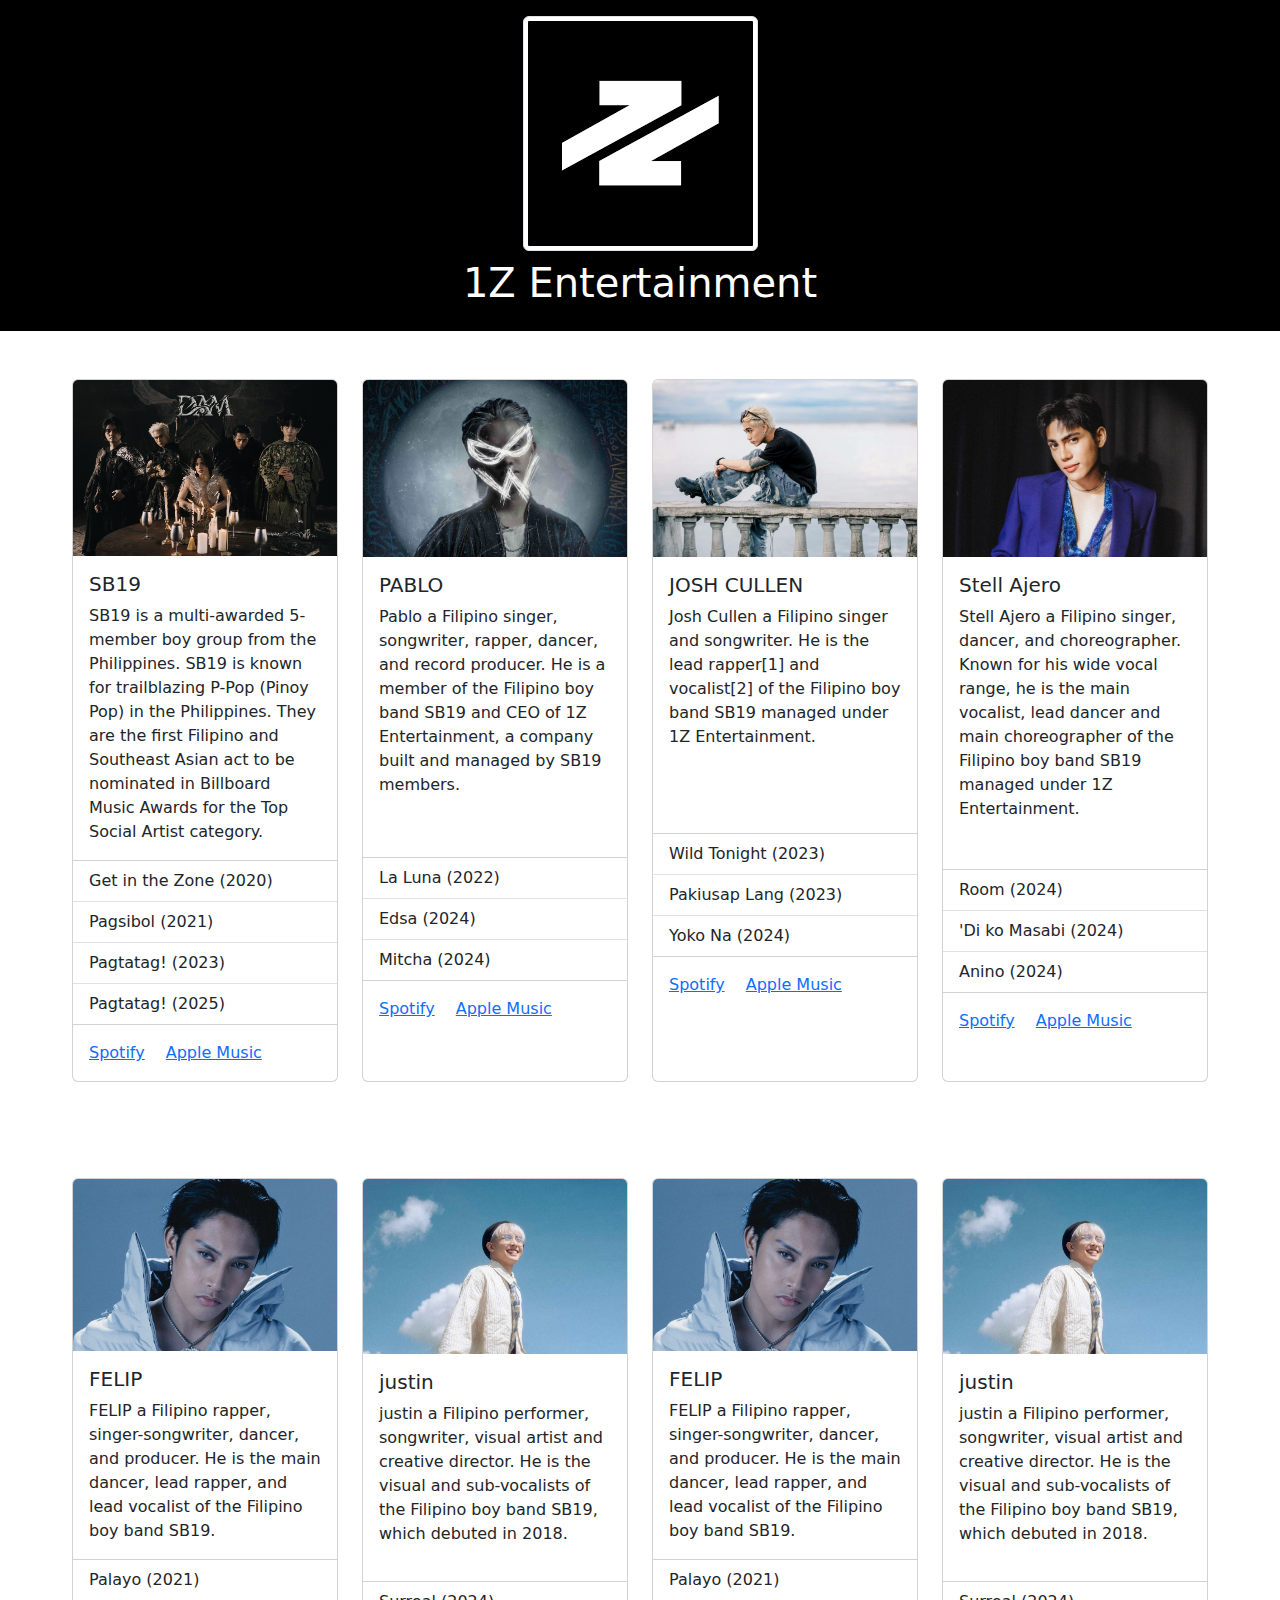
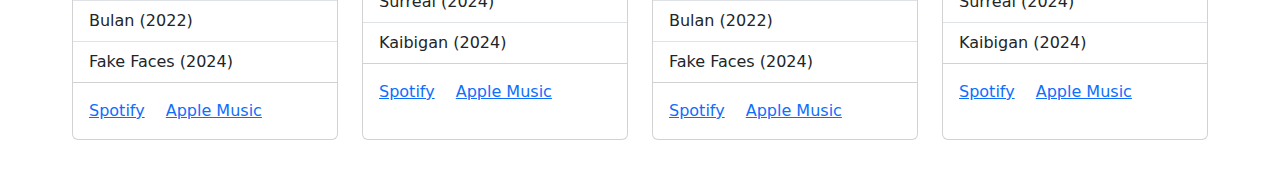
==== index.html @ 8d9eadbe "Add files via upload" ====
<!DOCTYPE html>
<html lang="en">

<head>
  <meta charset="utf-8">
  <meta name="viewport" content="width=device-width, initial-scale=1">
  <title>1Z</title>
  <link href="https://cdn.jsdelivr.net/npm/bootstrap@5.3.3/dist/css/bootstrap.min.css" rel="stylesheet">
  <link rel="stylesheet" href="index.html">
</head>

<body>
  <div class="container-fluid p-3" style="background-color: black;">
    <div class="text-center">
      <img src="1z.jpg" class="img-thumbnail text-center" alt="1Z Entertainment Logo">
      <div class="h1 text-center mt-2" style="color: white"> 1Z Entertainment
      </div>
    </div>
  </div>
  <div class="container-fluid">
    <div class="row mx-5">
      <div class="col-12 col-md-6 col-lg-4 col-xl-3 d-flex my-5">
        <div class="card" style="width: 18rem;">
          <img src="sb19.jpg" class="card-img-top" alt="...">
          <div class="card-body">
            <h5 class="card-title">SB19</h5>
            <p class="card-text">SB19 is a multi-awarded 5-member boy group from the Philippines. SB19 is known for
              trailblazing P-Pop (Pinoy Pop) in the Philippines. They are the first Filipino and Southeast Asian act to
              be nominated in Billboard Music Awards for the Top Social Artist category.</p>
          </div>
          <ul class="list-group list-group-flush">
            <li class="list-group-item">Get in the Zone (2020)</li>
            <li class="list-group-item">Pagsibol (2021)</li>
            <li class="list-group-item">Pagtatag! (2023)</li>
            <li class="list-group-item">Pagtatag! (2025)</li>
          </ul>
          <div class="card-body">
            <a href="#" class="card-link">Spotify</a>
            <a href="#" class="card-link">Apple Music</a>
          </div>
        </div>
      </div>
      <div class="col-12 col-md-6 col-lg-4 col-xl-3 d-flex my-5">
        <div class="card" style="width: 18rem;">
          <img src="pablo.png" class="card-img-top" alt="...">
          <div class="card-body">
            <h5 class="card-title">PABLO</h5>
            <p class="card-text">Pablo a Filipino singer, songwriter, rapper, dancer, and record producer. He is a
              member of the Filipino boy band SB19 and CEO of 1Z Entertainment, a company built and managed by SB19
              members.</p>
          </div>
          <ul class="list-group list-group-flush">
            <li class="list-group-item">La Luna (2022)</li>
            <li class="list-group-item">Edsa (2024)</li>
            <li class="list-group-item">Mitcha (2024)</li>
          </ul>
          <div class="card-body">
            <a href="#" class="card-link">Spotify</a>
            <a href="#" class="card-link">Apple Music</a>
          </div>
        </div>
      </div>
      <div class="col-12 col-md-6 col-lg-4 col-xl-3 d-flex my-5">
        <div class="card" style="width: 18rem;">
          <img src="josh.jpg" class="card-img-top" alt="...">
          <div class="card-body">
            <h5 class="card-title">JOSH CULLEN</h5>
            <p class="card-text">Josh Cullen a Filipino singer and songwriter. He is the lead rapper[1] and vocalist[2]
              of the Filipino boy band SB19 managed under 1Z Entertainment.</p>
          </div>
          <ul class="list-group list-group-flush">
            <li class="list-group-item">Wild Tonight (2023)</li>
            <li class="list-group-item">Pakiusap Lang (2023)</li>
            <li class="list-group-item">Yoko Na (2024)</li>
          </ul>
          <div class="card-body">
            <a href="#" class="card-link">Spotify</a>
            <a href="#" class="card-link">Apple Music</a>
          </div>
        </div>
      </div>
      <div class="col-12 col-md-6 col-lg-4 col-xl-3 d-flex my-5">
        <div class="card" style="width: 18rem;">
          <img src="stell.jpg" class="card-img-top" alt="...">
          <div class="card-body">
            <h5 class="card-title">Stell Ajero</h5>
            <p class="card-text">Stell Ajero a Filipino singer, dancer, and choreographer. Known for his wide vocal
              range, he is the main vocalist, lead dancer and main choreographer of the Filipino boy band SB19 managed
              under 1Z Entertainment.</p>
          </div>
          <ul class="list-group list-group-flush">
            <li class="list-group-item">Room (2024)</li>
            <li class="list-group-item">'Di ko Masabi (2024)</li>
            <li class="list-group-item">Anino (2024)</li>
          </ul>
          <div class="card-body">
            <a href="#" class="card-link">Spotify</a>
            <a href="#" class="card-link">Apple Music</a>
          </div>
        </div>
      </div>
    </div>
  </div>
  </div>
  </div>

  <div class="container-fluid">
    <div class="row mx-5">
      <div class="col-12 col-md-6 col-lg-4 col-xl-3 d-flex my-5">
        <div class="card" style="width: 18rem;">
          <img src="felip.jpg" class="card-img-top" alt="...">
          <div class="card-body">
            <h5 class="card-title">FELIP</h5>
            <p class="card-text">FELIP a Filipino rapper, singer-songwriter, dancer, and producer. He is the main
              dancer, lead rapper, and lead vocalist of the Filipino boy band SB19.</p>
          </div>
          <ul class="list-group list-group-flush">
            <li class="list-group-item">Palayo (2021)</li>
            <li class="list-group-item">Bulan (2022)</li>
            <li class="list-group-item">Fake Faces (2024)</li>
          </ul>
          <div class="card-body">
            <a href="#" class="card-link">Spotify</a>
            <a href="#" class="card-link">Apple Music</a>
          </div>
        </div>
      </div>

      <div class="col-12 col-md-6 col-lg-4 col-xl-3 d-flex my-5">
        <div class="card" style="width: 18rem;">
          <img src="justin.png" class="card-img-top" alt="...">
          <div class="card-body">
            <h5 class="card-title">justin</h5>
            <p class="card-text"> justin a Filipino performer, songwriter, visual artist and creative director. He is
              the visual and sub-vocalists of the Filipino boy band SB19, which debuted in 2018.</p>
          </div>
          <ul class="list-group list-group-flush">
            <li class="list-group-item">Surreal (2024)</li>
            <li class="list-group-item">Kaibigan (2024)</li>
          </ul>
          <div class="card-body">
            <a href="#" class="card-link">Spotify</a>
            <a href="#" class="card-link">Apple Music</a>
          </div>
        </div>
      </div>

      <div class="col-12 col-md-6 col-lg-4 col-xl-3 d-flex my-5">
        <div class="card" style="width: 18rem;">
          <img src="felip.jpg" class="card-img-top" alt="...">
          <div class="card-body">
            <h5 class="card-title">FELIP</h5>
            <p class="card-text">FELIP a Filipino rapper, singer-songwriter, dancer, and producer. He is the main
              dancer, lead rapper, and lead vocalist of the Filipino boy band SB19.</p>
          </div>
          <ul class="list-group list-group-flush">
            <li class="list-group-item">Palayo (2021)</li>
            <li class="list-group-item">Bulan (2022)</li>
            <li class="list-group-item">Fake Faces (2024)</li>
          </ul>
          <div class="card-body">
            <a href="#" class="card-link">Spotify</a>
            <a href="#" class="card-link">Apple Music</a>
          </div>
        </div>
      </div>

      <div class="col-12 col-md-6 col-lg-4 col-xl-3 d-flex my-5">
        <div class="card" style="width: 18rem;">
          <img src="justin.png" class="card-img-top" alt="...">
          <div class="card-body">
            <h5 class="card-title">justin</h5>
            <p class="card-text"> justin a Filipino performer, songwriter, visual artist and creative director. He is
              the visual and sub-vocalists of the Filipino boy band SB19, which debuted in 2018.</p>
          </div>
          <ul class="list-group list-group-flush">
            <li class="list-group-item">Surreal (2024)</li>
            <li class="list-group-item">Kaibigan (2024)</li>
          </ul>
          <div class="card-body">
            <a href="#" class="card-link">Spotify</a>
            <a href="#" class="card-link">Apple Music</a>
          </div>
        </div>
      </div>
    </div>
  </div>
</body>

</html>
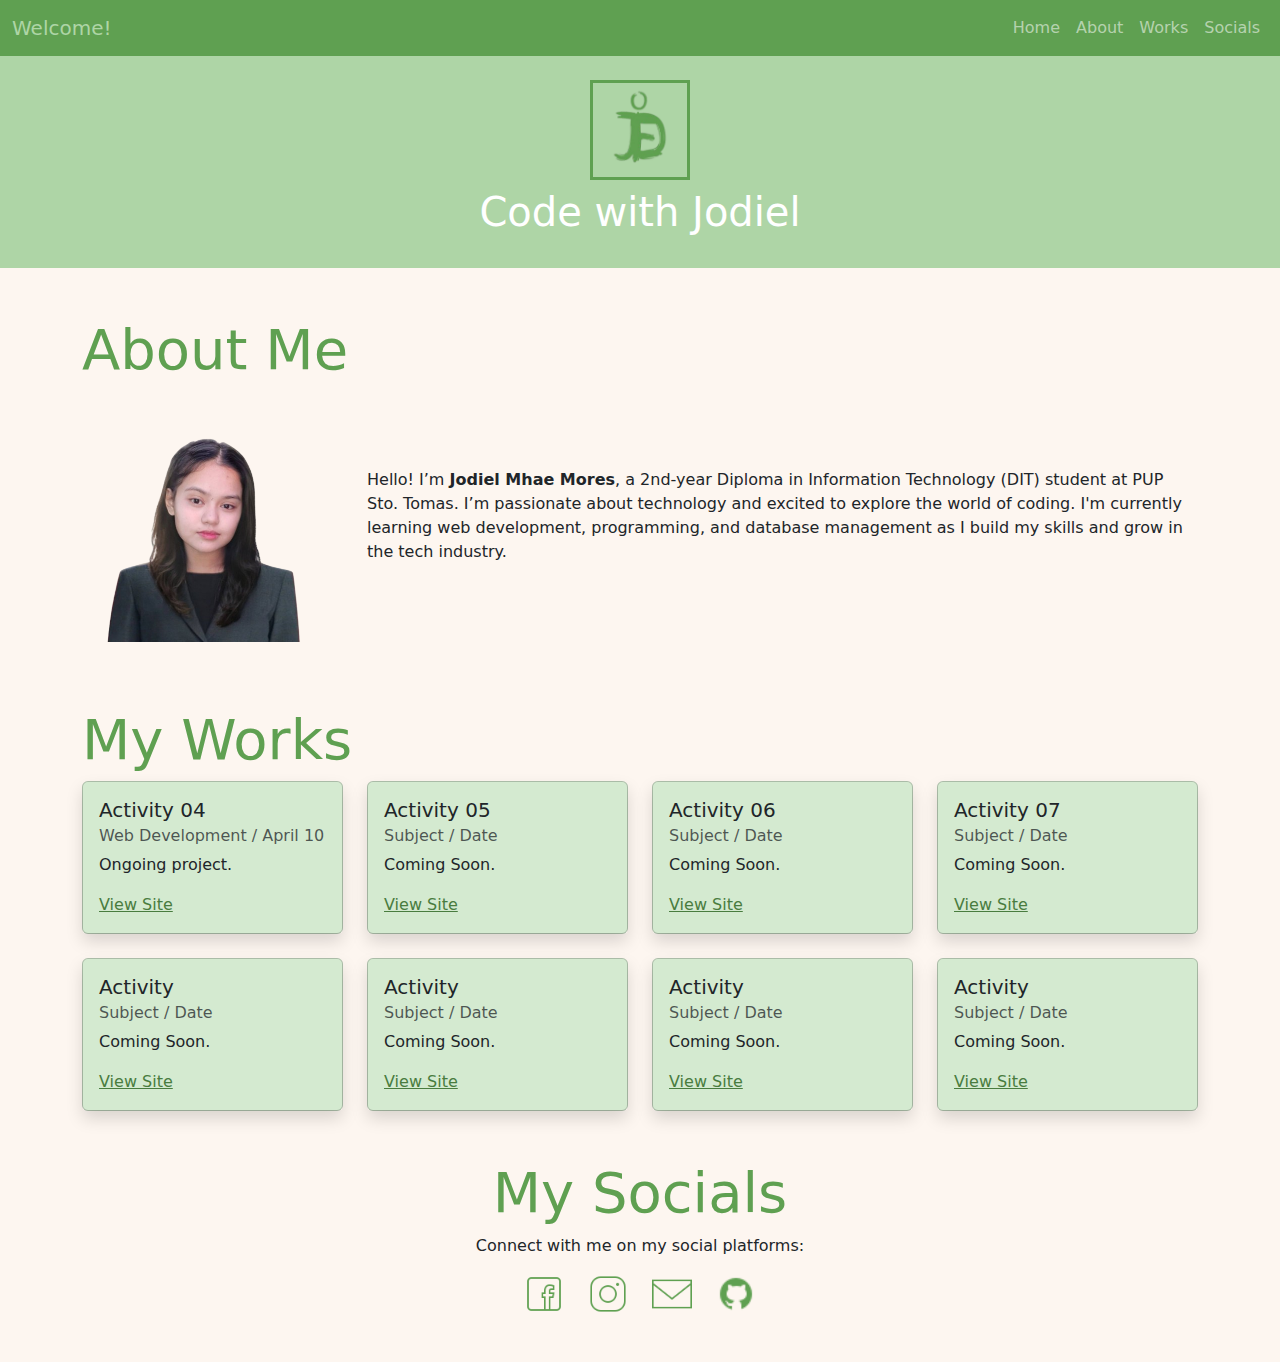
==== commit 9d669032: "Update index.html" ====
--- a/index.html
+++ b/index.html
@@ -2,189 +2,168 @@
 <html lang="en">
 
 <head>
-  <meta charset="utf-8">
-  <meta name="viewport" content="width=device-width, initial-scale=1">
-  <title>1Z</title>
-  <link href="https://cdn.jsdelivr.net/npm/bootstrap@5.3.3/dist/css/bootstrap.min.css" rel="stylesheet">
-  <link rel="stylesheet" href="index.html">
+    <meta charset="UTF-8" />
+    <meta name="viewport" content="width=device-width, initial-scale=1.0" />
+    <title>Portfolio - Jodiel Mhae Mores</title>
+    <link rel="icon" href="A04/logo.png">
+    <link href="https://cdn.jsdelivr.net/npm/bootstrap@5.3.3/dist/css/bootstrap.min.css" rel="stylesheet">
 </head>
 
-<body>
-  <div class="container-fluid p-3" style="background-color: black;">
-    <div class="text-center">
-      <img src="1z.jpg" class="img-thumbnail text-center" alt="1Z Entertainment Logo">
-      <div class="h1 text-center mt-2" style="color: white"> 1Z Entertainment
-      </div>
+<body style="background-color: #FDF6F0;">
+
+    <nav class="navbar navbar-expand-lg navbar-dark" style="background-color: #5FA051;">
+        <div class="container-fluid">
+            <a class="navbar-brand" style="color: #AED5A6;">Welcome!</a>
+            <button class="navbar-toggler" type="button" data-bs-toggle="collapse" data-bs-target="#navbarNav">
+                <span class="navbar-toggler-icon"></span>
+            </button>
+            <div class="collapse navbar-collapse" id="navbarNav">
+                <ul class="navbar-nav ms-auto">
+                    <li class="nav-item"><a class="nav-link" href="#">Home</a></li>
+                    <li class="nav-item"><a class="nav-link" href="#profile">About</a></li>
+                    <li class="nav-item"><a class="nav-link" href="#works">Works</a></li>
+                    <li class="nav-item"><a class="nav-link" href="#socials">Socials</a></li>
+                </ul>
+            </div>
+        </div>
+    </nav>
+
+    <header class="text-center py-4" style="background-color: #AED5A6;">
+        <img src="A04/MyLogo.png" style="border-style: solid; border-color: #5FA051;" height="100" width="100" alt="Logo">
+        <h1 class="mt-2" style="color:white">Code with Jodiel</h1>
+    </header>
+
+    <section id="profile" class="container my-5">
+        <h2 class="display-4" style="color: #5FA051;">About Me</h2>
+        <div class="row align-items-center">
+            <div class="col-md-3 mb-3">
+                <img src="A04/Jodiel.png" alt="Jodiel Mhae Mores" style="max-width: 250px;">
+            </div>
+            <div class="col-md-9">
+                <p>Hello! I’m <strong>Jodiel Mhae Mores</strong>, a 2nd-year Diploma in Information Technology (DIT)
+                    student at PUP Sto. Tomas. I’m passionate about technology and excited to explore the world of
+                    coding. I'm currently learning web development, programming, and database management as I build my
+                    skills and grow in the tech industry.
+                </p>
+            </div>
+        </div>
+    </section>
+
+    <section id="works" class="container my-5">
+        <h2 class="display-4 mb-2" style="color: #5FA051;">My Works</h2>
+        <div class="row g-4">
+            <div class="col-12 col-sm-6 col-md-4 col-lg-3">
+                <div class="card h-100" style="background-color:#D4EAD0;">
+                    <div class="card-body shadow">
+                        <h5 class="card-title"> Activity 04</h5>
+                        <h6 class="card-subtitle mb-2 text-body-secondary">Web Development / April 10</h6>
+                        <p class="card-text">Ongoing project.</p>
+                        <a href="#" class="card-link" style="color: #497C3F;" >View Site</a>
+                    </div>
+                </div>
+            </div>
+            <div class="col-12 col-sm-6 col-md-4 col-lg-3">
+                <div class="card h-100" style="background-color:#D4EAD0;">
+                    <div class="card-body shadow">
+                        <h5 class="card-title">Activity 05</h5>
+                        <h6 class="card-subtitle mb-2 text-body-secondary">Subject / Date</h6>
+                        <p class="card-text">Coming Soon.</p>
+                        <a href="#" class="card-link" style="color: #497C3F;" >View Site</a>
+                    </div>
+                </div>
+            </div>
+            <div class="col-12 col-sm-6 col-md-4 col-lg-3">
+                <div class="card h-100" style="background-color:#D4EAD0;">
+                    <div class="card-body shadow">
+                        <h5 class="card-title">Activity 06</h5>
+                        <h6 class="card-subtitle mb-2 text-body-secondary">Subject / Date</h6>
+                        <p class="card-text">Coming Soon.</p>
+                        <a href="#" class="card-link" style="color: #497C3F;" >View Site</a>
+                    </div>
+                </div>
+            </div>
+            <div class="col-12 col-sm-6 col-md-4 col-lg-3">
+                <div class="card h-100" style="background-color:#D4EAD0;">
+                    <div class="card-body shadow">
+                        <h5 class="card-title">Activity 07</h5>
+                        <h6 class="card-subtitle mb-2 text-body-secondary">Subject / Date</h6>
+                        <p class="card-text">Coming Soon.</p>
+                        <a href="#" class="card-link" style="color: #497C3F;" >View Site</a>
+                    </div>
+                </div>
+            </div>
+            <div class="col-12 col-sm-6 col-md-4 col-lg-3">
+                <div class="card h-100" style="background-color:#D4EAD0;">
+                    <div class="card-body shadow">
+                        <h5 class="card-title">Activity</h5>
+                        <h6 class="card-subtitle mb-2 text-body-secondary">Subject / Date</h6>
+                        <p class="card-text">Coming Soon.</p>
+                        <a href="#" class="card-link" style="color: #497C3F;" >View Site</a>
+                    </div>
+                </div>
+            </div>
+            <div class="col-12 col-sm-6 col-md-4 col-lg-3">
+                <div class="card h-100" style="background-color:#D4EAD0;">
+                    <div class="card-body shadow">
+                        <h5 class="card-title">Activity</h5>
+                        <h6 class="card-subtitle mb-2 text-body-secondary">Subject / Date</h6>
+                        <p class="card-text">Coming Soon.</p>
+                        <a href="#" class="card-link" style="color: #497C3F;" >View Site</a>
+                    </div>
+                </div>
+            </div>
+            <div class="col-12 col-sm-6 col-md-4 col-lg-3">
+                <div class="card h-100" style="background-color:#D4EAD0;">
+                    <div class="card-body shadow">
+                        <h5 class="card-title">Activity</h5>
+                        <h6 class="card-subtitle mb-2 text-body-secondary">Subject / Date</h6>
+                        <p class="card-text">Coming Soon.</p>
+                        <a href="#" class="card-link" style="color: #497C3F;" >View Site</a>
+                    </div>
+                </div>
+            </div>
+            <div class="col-12 col-sm-6 col-md-4 col-lg-3">
+                <div class="card h-100" style="background-color:#D4EAD0;">
+                    <div class="card-body shadow">
+                        <h5 class="card-title">Activity</h5>
+                        <h6 class="card-subtitle mb-2 text-body-secondary">Subject / Date</h6>
+                        <p class="card-text">Coming Soon.</p>
+                        <a href="#" class="card-link" style="color: #497C3F;" >View Site</a>
+                    </div>
+                </div>
+            </div>
+        </div>
+    </section>
+
+
+    <section id="socials" class="container my-5 text-center">
+        <h2 class="display-4" style="color: #5FA051;">My Socials</h2>
+        <p>Connect with me on my social platforms:</p>
+        <div class="d-flex justify-content-center gap-4">
+            <a href="https://www.facebook.com/share/16Z4SZC8n3/?mibextid=wwXIfr" target="_blank">
+                <img src="A04/fbIcon.png" width="40" alt="Facebook">
+            </a>
+            <a href="https://www.instagram.com/jodi.mey?" target="_blank">
+                <img src="A04/IGicon.png" width="40" alt="Instagram">
+            </a>
+            <a href="mailto:jmmores04@gmail.com" target="_blank">
+                <img src="A04/EMAILicon.png" width="40" alt="E-mail">
+            </a>
+            <a href="https://github.com/jodimeyyy" target="_blank">
+                <img src="A04/GITHUBicon.png" width="40" alt="GitHub">
+            </a>
+        </div>
+    </section>
+
+    <script src="https://cdn.jsdelivr.net/npm/bootstrap@5.3.3/dist/js/bootstrap.bundle.min.js"></script>
+</body>
+</html>
+
+
+<div class="container-fluid">
+    <div class="row">
+        <div class="col">
+
+        </div>
     </div>
-  </div>
-  <div class="container-fluid">
-    <div class="row mx-5">
-      <div class="col-12 col-md-6 col-lg-4 col-xl-3 d-flex my-5">
-        <div class="card" style="width: 18rem;">
-          <img src="sb19.jpg" class="card-img-top" alt="...">
-          <div class="card-body">
-            <h5 class="card-title">SB19</h5>
-            <p class="card-text">SB19 is a multi-awarded 5-member boy group from the Philippines. SB19 is known for
-              trailblazing P-Pop (Pinoy Pop) in the Philippines. They are the first Filipino and Southeast Asian act to
-              be nominated in Billboard Music Awards for the Top Social Artist category.</p>
-          </div>
-          <ul class="list-group list-group-flush">
-            <li class="list-group-item">Get in the Zone (2020)</li>
-            <li class="list-group-item">Pagsibol (2021)</li>
-            <li class="list-group-item">Pagtatag! (2023)</li>
-            <li class="list-group-item">Pagtatag! (2025)</li>
-          </ul>
-          <div class="card-body">
-            <a href="#" class="card-link">Spotify</a>
-            <a href="#" class="card-link">Apple Music</a>
-          </div>
-        </div>
-      </div>
-      <div class="col-12 col-md-6 col-lg-4 col-xl-3 d-flex my-5">
-        <div class="card" style="width: 18rem;">
-          <img src="pablo.png" class="card-img-top" alt="...">
-          <div class="card-body">
-            <h5 class="card-title">PABLO</h5>
-            <p class="card-text">Pablo a Filipino singer, songwriter, rapper, dancer, and record producer. He is a
-              member of the Filipino boy band SB19 and CEO of 1Z Entertainment, a company built and managed by SB19
-              members.</p>
-          </div>
-          <ul class="list-group list-group-flush">
-            <li class="list-group-item">La Luna (2022)</li>
-            <li class="list-group-item">Edsa (2024)</li>
-            <li class="list-group-item">Mitcha (2024)</li>
-          </ul>
-          <div class="card-body">
-            <a href="#" class="card-link">Spotify</a>
-            <a href="#" class="card-link">Apple Music</a>
-          </div>
-        </div>
-      </div>
-      <div class="col-12 col-md-6 col-lg-4 col-xl-3 d-flex my-5">
-        <div class="card" style="width: 18rem;">
-          <img src="josh.jpg" class="card-img-top" alt="...">
-          <div class="card-body">
-            <h5 class="card-title">JOSH CULLEN</h5>
-            <p class="card-text">Josh Cullen a Filipino singer and songwriter. He is the lead rapper[1] and vocalist[2]
-              of the Filipino boy band SB19 managed under 1Z Entertainment.</p>
-          </div>
-          <ul class="list-group list-group-flush">
-            <li class="list-group-item">Wild Tonight (2023)</li>
-            <li class="list-group-item">Pakiusap Lang (2023)</li>
-            <li class="list-group-item">Yoko Na (2024)</li>
-          </ul>
-          <div class="card-body">
-            <a href="#" class="card-link">Spotify</a>
-            <a href="#" class="card-link">Apple Music</a>
-          </div>
-        </div>
-      </div>
-      <div class="col-12 col-md-6 col-lg-4 col-xl-3 d-flex my-5">
-        <div class="card" style="width: 18rem;">
-          <img src="stell.jpg" class="card-img-top" alt="...">
-          <div class="card-body">
-            <h5 class="card-title">Stell Ajero</h5>
-            <p class="card-text">Stell Ajero a Filipino singer, dancer, and choreographer. Known for his wide vocal
-              range, he is the main vocalist, lead dancer and main choreographer of the Filipino boy band SB19 managed
-              under 1Z Entertainment.</p>
-          </div>
-          <ul class="list-group list-group-flush">
-            <li class="list-group-item">Room (2024)</li>
-            <li class="list-group-item">'Di ko Masabi (2024)</li>
-            <li class="list-group-item">Anino (2024)</li>
-          </ul>
-          <div class="card-body">
-            <a href="#" class="card-link">Spotify</a>
-            <a href="#" class="card-link">Apple Music</a>
-          </div>
-        </div>
-      </div>
-    </div>
-  </div>
-  </div>
-  </div>
-
-  <div class="container-fluid">
-    <div class="row mx-5">
-      <div class="col-12 col-md-6 col-lg-4 col-xl-3 d-flex my-5">
-        <div class="card" style="width: 18rem;">
-          <img src="felip.jpg" class="card-img-top" alt="...">
-          <div class="card-body">
-            <h5 class="card-title">FELIP</h5>
-            <p class="card-text">FELIP a Filipino rapper, singer-songwriter, dancer, and producer. He is the main
-              dancer, lead rapper, and lead vocalist of the Filipino boy band SB19.</p>
-          </div>
-          <ul class="list-group list-group-flush">
-            <li class="list-group-item">Palayo (2021)</li>
-            <li class="list-group-item">Bulan (2022)</li>
-            <li class="list-group-item">Fake Faces (2024)</li>
-          </ul>
-          <div class="card-body">
-            <a href="#" class="card-link">Spotify</a>
-            <a href="#" class="card-link">Apple Music</a>
-          </div>
-        </div>
-      </div>
-
-      <div class="col-12 col-md-6 col-lg-4 col-xl-3 d-flex my-5">
-        <div class="card" style="width: 18rem;">
-          <img src="justin.png" class="card-img-top" alt="...">
-          <div class="card-body">
-            <h5 class="card-title">justin</h5>
-            <p class="card-text"> justin a Filipino performer, songwriter, visual artist and creative director. He is
-              the visual and sub-vocalists of the Filipino boy band SB19, which debuted in 2018.</p>
-          </div>
-          <ul class="list-group list-group-flush">
-            <li class="list-group-item">Surreal (2024)</li>
-            <li class="list-group-item">Kaibigan (2024)</li>
-          </ul>
-          <div class="card-body">
-            <a href="#" class="card-link">Spotify</a>
-            <a href="#" class="card-link">Apple Music</a>
-          </div>
-        </div>
-      </div>
-
-      <div class="col-12 col-md-6 col-lg-4 col-xl-3 d-flex my-5">
-        <div class="card" style="width: 18rem;">
-          <img src="felip.jpg" class="card-img-top" alt="...">
-          <div class="card-body">
-            <h5 class="card-title">FELIP</h5>
-            <p class="card-text">FELIP a Filipino rapper, singer-songwriter, dancer, and producer. He is the main
-              dancer, lead rapper, and lead vocalist of the Filipino boy band SB19.</p>
-          </div>
-          <ul class="list-group list-group-flush">
-            <li class="list-group-item">Palayo (2021)</li>
-            <li class="list-group-item">Bulan (2022)</li>
-            <li class="list-group-item">Fake Faces (2024)</li>
-          </ul>
-          <div class="card-body">
-            <a href="#" class="card-link">Spotify</a>
-            <a href="#" class="card-link">Apple Music</a>
-          </div>
-        </div>
-      </div>
-
-      <div class="col-12 col-md-6 col-lg-4 col-xl-3 d-flex my-5">
-        <div class="card" style="width: 18rem;">
-          <img src="justin.png" class="card-img-top" alt="...">
-          <div class="card-body">
-            <h5 class="card-title">justin</h5>
-            <p class="card-text"> justin a Filipino performer, songwriter, visual artist and creative director. He is
-              the visual and sub-vocalists of the Filipino boy band SB19, which debuted in 2018.</p>
-          </div>
-          <ul class="list-group list-group-flush">
-            <li class="list-group-item">Surreal (2024)</li>
-            <li class="list-group-item">Kaibigan (2024)</li>
-          </ul>
-          <div class="card-body">
-            <a href="#" class="card-link">Spotify</a>
-            <a href="#" class="card-link">Apple Music</a>
-          </div>
-        </div>
-      </div>
-    </div>
-  </div>
-</body>
-
-</html>+</div>
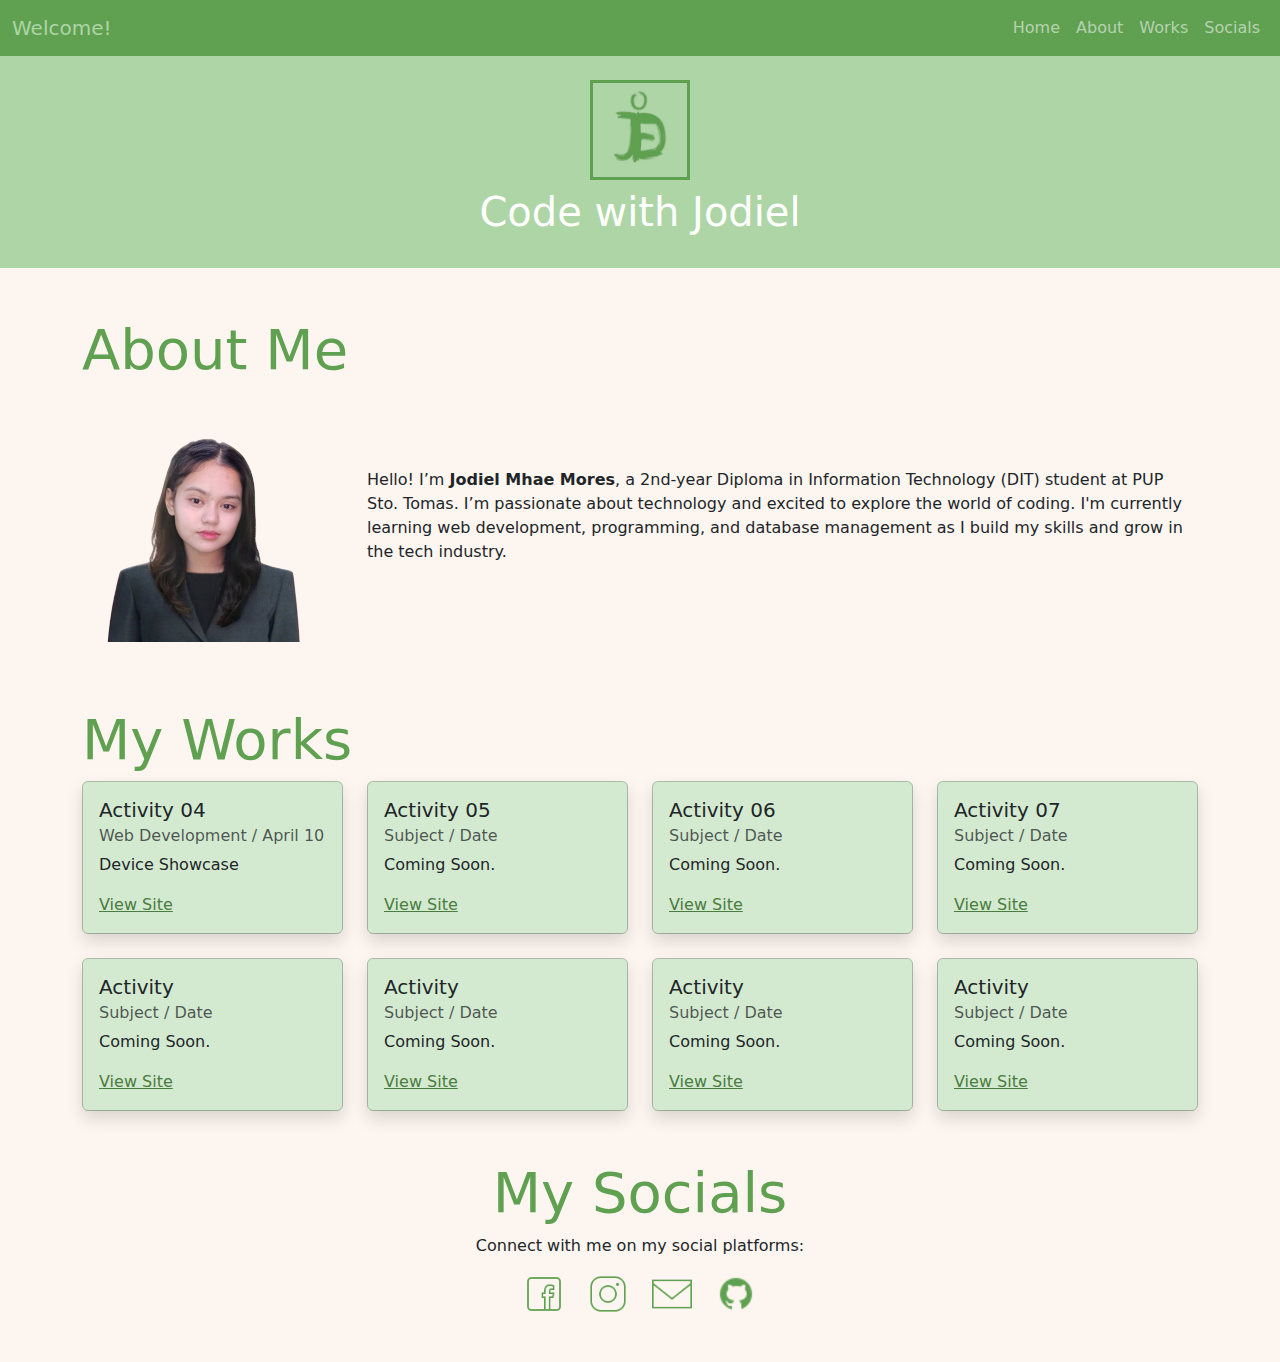
==== commit 278bc3a7: "Update index.html" ====
--- a/index.html
+++ b/index.html
@@ -57,8 +57,8 @@
                     <div class="card-body shadow">
                         <h5 class="card-title"> Activity 04</h5>
                         <h6 class="card-subtitle mb-2 text-body-secondary">Web Development / April 10</h6>
-                        <p class="card-text">Ongoing project.</p>
-                        <a href="#" class="card-link" style="color: #497C3F;" >View Site</a>
+                        <p class="card-text">Device Showcase</p>
+                        <a href="A04/index.html" class="card-link" style="color: #497C3F;" >View Site</a>
                     </div>
                 </div>
             </div>
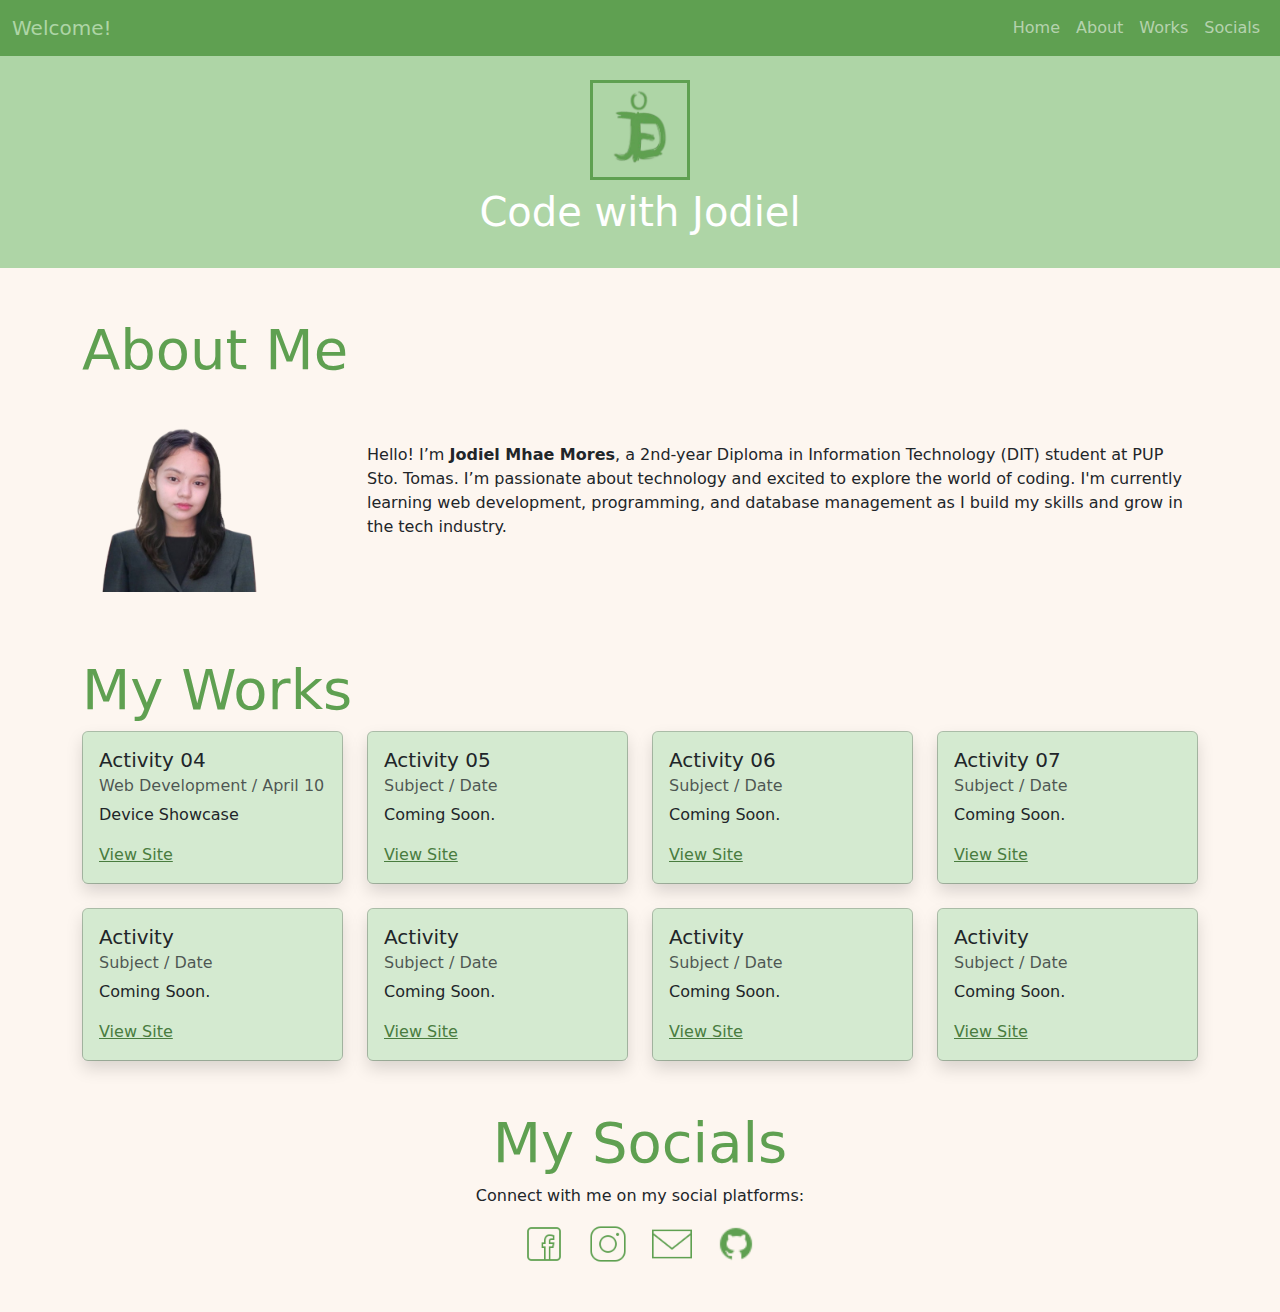
==== commit f8a419db: "Update index.html" ====
--- a/index.html
+++ b/index.html
@@ -37,7 +37,7 @@
         <h2 class="display-4" style="color: #5FA051;">About Me</h2>
         <div class="row align-items-center">
             <div class="col-md-3 mb-3">
-                <img src="A04/Jodiel.png" alt="Jodiel Mhae Mores" style="max-width: 250px;">
+                <img src="A04/Jodiel.png" alt="Jodiel Mhae Mores" style="max-width: 200px;">
             </div>
             <div class="col-md-9">
                 <p>Hello! I’m <strong>Jodiel Mhae Mores</strong>, a 2nd-year Diploma in Information Technology (DIT)
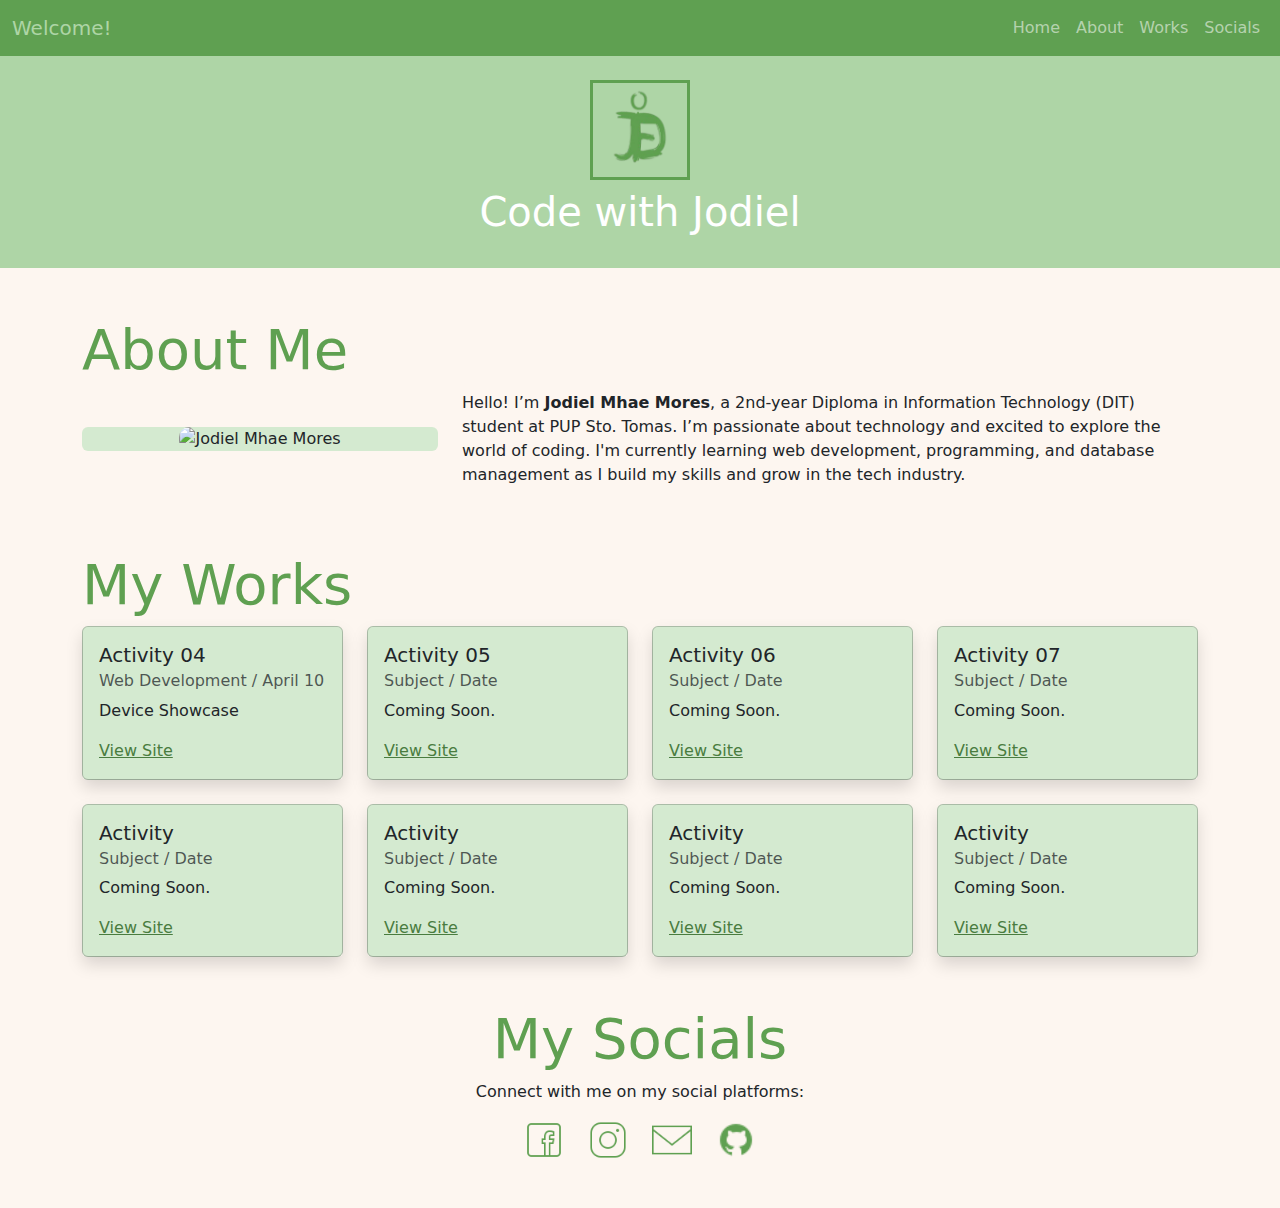
==== commit 6d2bf19f: "Update index.html" ====
--- a/index.html
+++ b/index.html
@@ -33,13 +33,17 @@
         <h1 class="mt-2" style="color:white">Code with Jodiel</h1>
     </header>
 
-    <section id="profile" class="container my-5">
+       <section id="profile" class="container my-5">
         <h2 class="display-4" style="color: #5FA051;">About Me</h2>
         <div class="row align-items-center">
-            <div class="col-md-3 mb-3">
-                <img src="A04/Jodiel.png" alt="Jodiel Mhae Mores" style="max-width: 200px;">
+            <div class="col-12 col-md-4 mb-3">
+                <div class="card" style="background-color:#D4EAD0; border: none;">
+                    <div class="card-body d-flex justify-content-center align-items-center p-0">
+                        <img src="Act 04/Jodiel.png" alt="Jodiel Mhae Mores" class="img-fluid" style="max-width: 75%; height: auto; border-radius: 10px;">
+                    </div>
+                </div>
             </div>
-            <div class="col-md-9">
+            <div class="col-12 col-md-8">
                 <p>Hello! I’m <strong>Jodiel Mhae Mores</strong>, a 2nd-year Diploma in Information Technology (DIT)
                     student at PUP Sto. Tomas. I’m passionate about technology and excited to explore the world of
                     coding. I'm currently learning web development, programming, and database management as I build my
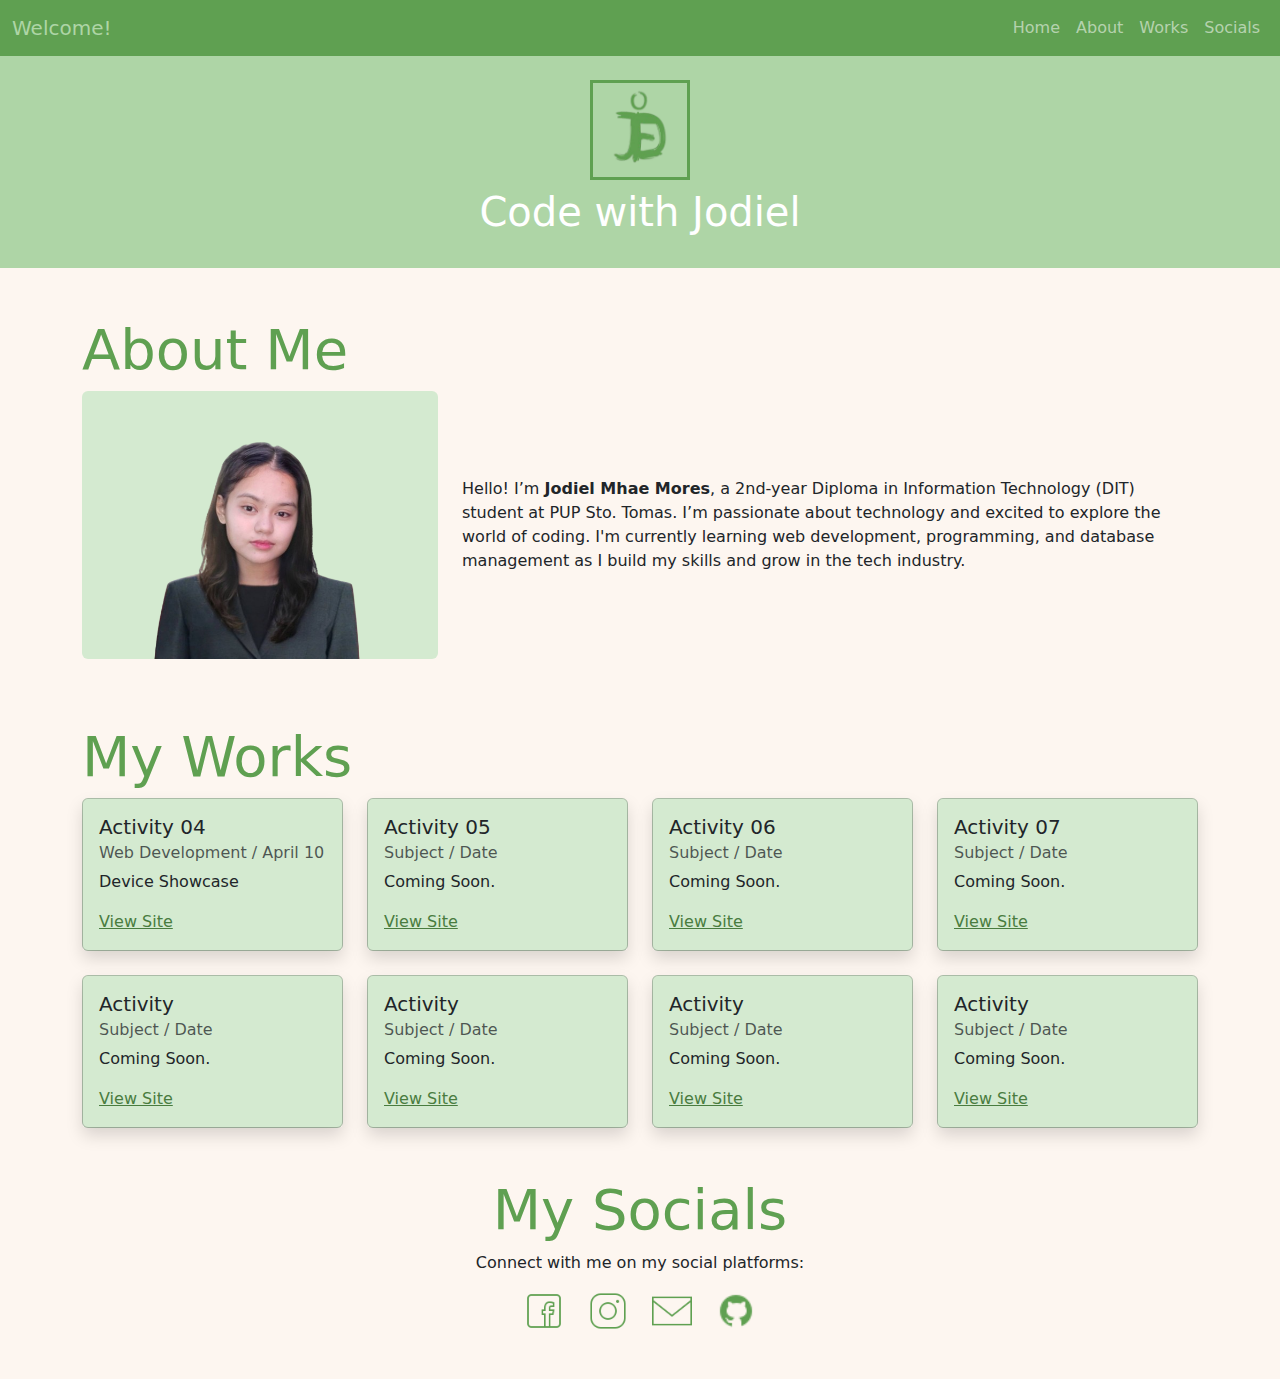
==== commit 249dc64e: "Update index.html" ====
--- a/index.html
+++ b/index.html
@@ -39,7 +39,7 @@
             <div class="col-12 col-md-4 mb-3">
                 <div class="card" style="background-color:#D4EAD0; border: none;">
                     <div class="card-body d-flex justify-content-center align-items-center p-0">
-                        <img src="Act 04/Jodiel.png" alt="Jodiel Mhae Mores" class="img-fluid" style="max-width: 75%; height: auto; border-radius: 10px;">
+                        <img src="A04/Jodiel.png" alt="Jodiel Mhae Mores" class="img-fluid" style="max-width: 75%; height: auto; border-radius: 10px;">
                     </div>
                 </div>
             </div>
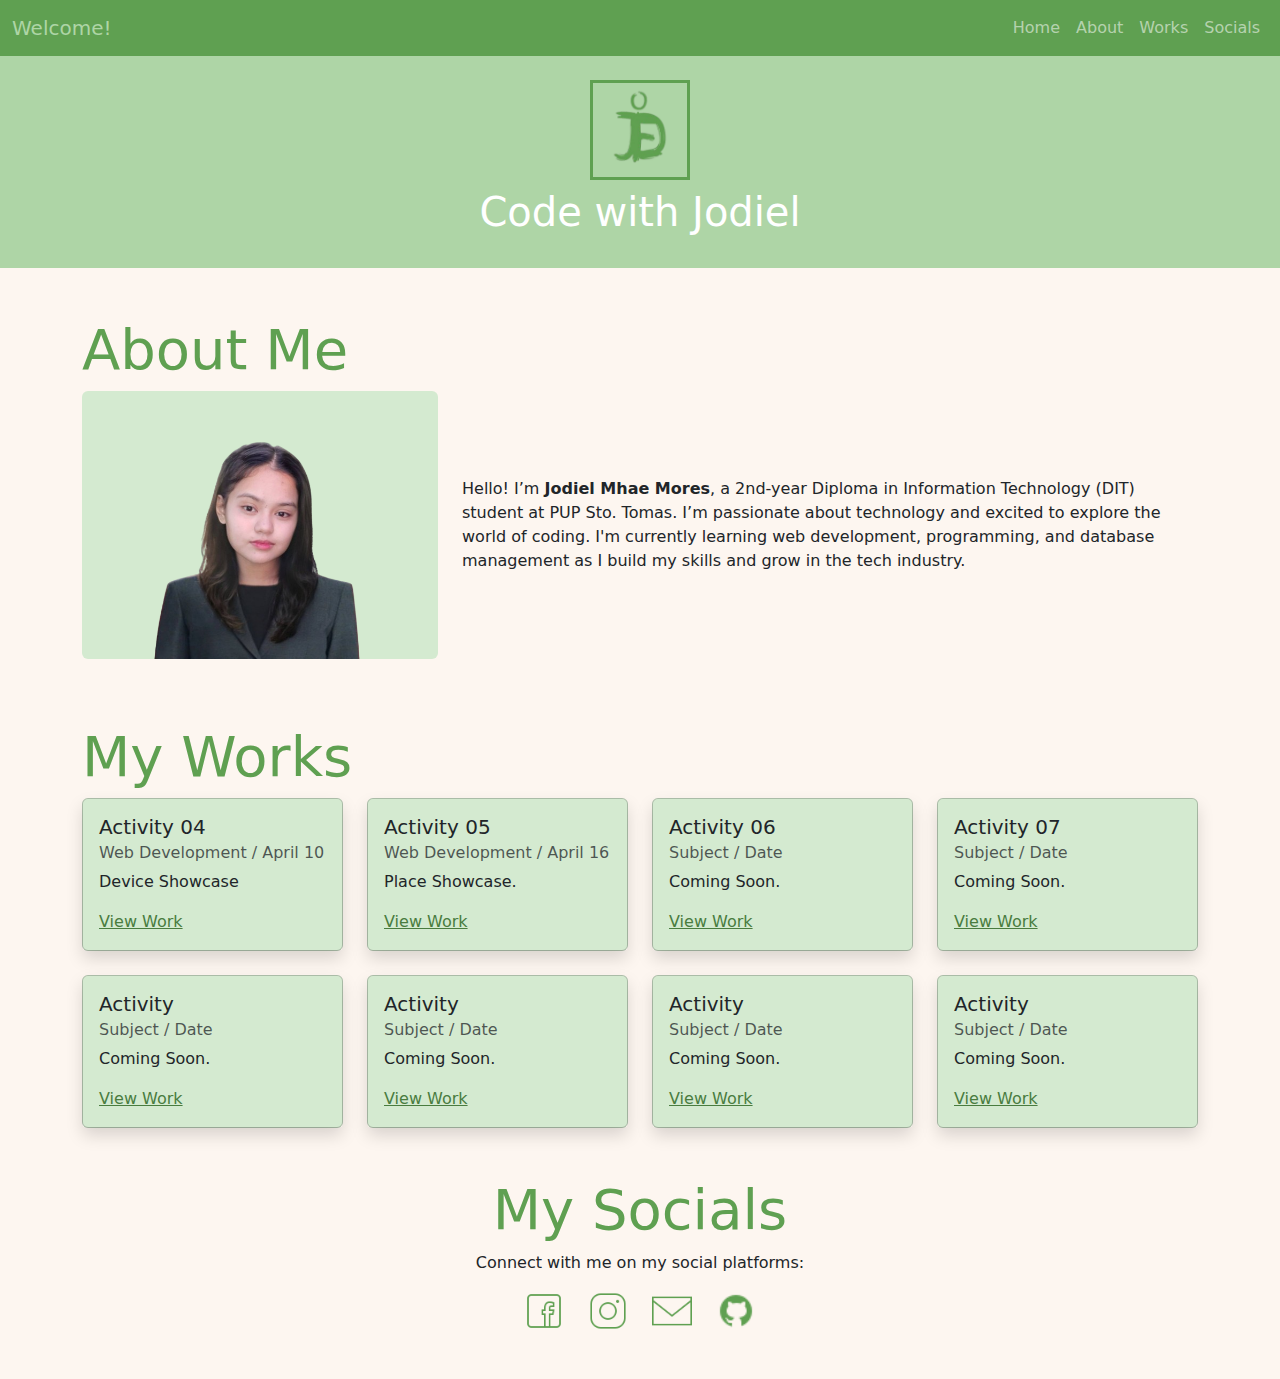
==== commit 74d665a6: "Update index.html" ====
--- a/index.html
+++ b/index.html
@@ -62,7 +62,7 @@
                         <h5 class="card-title"> Activity 04</h5>
                         <h6 class="card-subtitle mb-2 text-body-secondary">Web Development / April 10</h6>
                         <p class="card-text">Device Showcase</p>
-                        <a href="A04/index.html" class="card-link" style="color: #497C3F;" >View Site</a>
+                        <a href="A04/index.html" class="card-link" style="color: #497C3F;" >View Work</a>
                     </div>
                 </div>
             </div>
@@ -70,9 +70,9 @@
                 <div class="card h-100" style="background-color:#D4EAD0;">
                     <div class="card-body shadow">
                         <h5 class="card-title">Activity 05</h5>
-                        <h6 class="card-subtitle mb-2 text-body-secondary">Subject / Date</h6>
-                        <p class="card-text">Coming Soon.</p>
-                        <a href="#" class="card-link" style="color: #497C3F;" >View Site</a>
+                        <h6 class="card-subtitle mb-2 text-body-secondary">Web Development / April 16</h6>
+                        <p class="card-text">Place Showcase.</p>
+                        <a href="#" class="card-link" style="color: #497C3F;" >View Work</a>
                     </div>
                 </div>
             </div>
@@ -82,7 +82,7 @@
                         <h5 class="card-title">Activity 06</h5>
                         <h6 class="card-subtitle mb-2 text-body-secondary">Subject / Date</h6>
                         <p class="card-text">Coming Soon.</p>
-                        <a href="#" class="card-link" style="color: #497C3F;" >View Site</a>
+                        <a href="#" class="card-link" style="color: #497C3F;" >View Work</a>
                     </div>
                 </div>
             </div>
@@ -92,7 +92,7 @@
                         <h5 class="card-title">Activity 07</h5>
                         <h6 class="card-subtitle mb-2 text-body-secondary">Subject / Date</h6>
                         <p class="card-text">Coming Soon.</p>
-                        <a href="#" class="card-link" style="color: #497C3F;" >View Site</a>
+                        <a href="#" class="card-link" style="color: #497C3F;" >View Work</a>
                     </div>
                 </div>
             </div>
@@ -102,7 +102,7 @@
                         <h5 class="card-title">Activity</h5>
                         <h6 class="card-subtitle mb-2 text-body-secondary">Subject / Date</h6>
                         <p class="card-text">Coming Soon.</p>
-                        <a href="#" class="card-link" style="color: #497C3F;" >View Site</a>
+                        <a href="#" class="card-link" style="color: #497C3F;" >View Work</a>
                     </div>
                 </div>
             </div>
@@ -112,7 +112,7 @@
                         <h5 class="card-title">Activity</h5>
                         <h6 class="card-subtitle mb-2 text-body-secondary">Subject / Date</h6>
                         <p class="card-text">Coming Soon.</p>
-                        <a href="#" class="card-link" style="color: #497C3F;" >View Site</a>
+                        <a href="#" class="card-link" style="color: #497C3F;" >View Work</a>
                     </div>
                 </div>
             </div>
@@ -122,7 +122,7 @@
                         <h5 class="card-title">Activity</h5>
                         <h6 class="card-subtitle mb-2 text-body-secondary">Subject / Date</h6>
                         <p class="card-text">Coming Soon.</p>
-                        <a href="#" class="card-link" style="color: #497C3F;" >View Site</a>
+                        <a href="#" class="card-link" style="color: #497C3F;" >View Work</a>
                     </div>
                 </div>
             </div>
@@ -132,7 +132,7 @@
                         <h5 class="card-title">Activity</h5>
                         <h6 class="card-subtitle mb-2 text-body-secondary">Subject / Date</h6>
                         <p class="card-text">Coming Soon.</p>
-                        <a href="#" class="card-link" style="color: #497C3F;" >View Site</a>
+                        <a href="#" class="card-link" style="color: #497C3F;" >View Work</a>
                     </div>
                 </div>
             </div>
